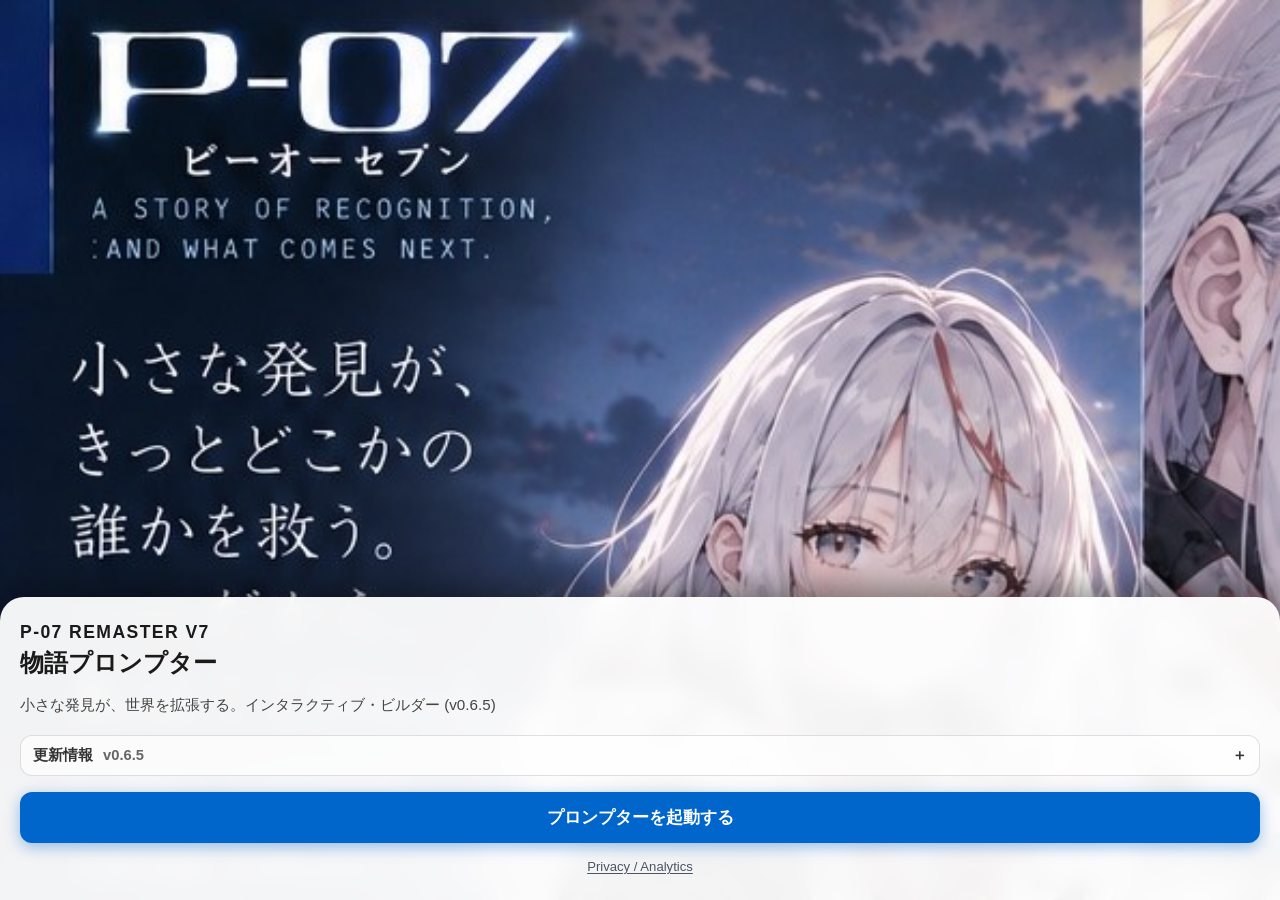
==== index.html @ 45cc238b "Route mobile portal to Prompter v1.0.0 Update Prompter launch URL and migration notice for p07-promp" ====
<!DOCTYPE html>
<html lang="ja">
<head>
    <meta charset="UTF-8">
    <meta name="viewport" content="width=device-width, initial-scale=1.0">
    <title>P-07 Mobile - Emma -</title>
    <link rel="stylesheet" href="style.css?v=4">
    <script src="ga-init.js" defer></script>
</head>
<body>

    <div class="mobile-container">
        <div class="card-content">
            <span class="portal-badge">P-07 REMASTER V7</span>
            <h2>物語プロンプター</h2>
            <p>小さな発見が、世界を拡張する。インタラクティブ・ビルダー (v0.6.5)</p>

            <details class="update-panel">
                <summary>更新情報 <span class="update-version" data-update-version>v0.6.5</span></summary>
                <div class="update-body">
                    <div class="update-meta"><span data-update-date>2026-09-17</span> · <strong data-update-title>重要：Prompter v1.0.0 公開URL変更のお知らせ</strong></div>
                    <p data-update-summary>Prompterは v1.0.0 として https://p07-prompter.pages.dev/ へ移行しました。旧PWA（p07-mobile-prompt-builder-preview.r-n-share01.workers.dev）をご利用中の方は、新しい「プロンプターを起動する」から開き、ホーム画面へ再追加してください。旧URLは移行確認期間中のみ保持します。Prompt内容・Guard・Master境界に変更はありません。</p>
                </div>
            </details>

            <a href="https://p07-prompter.pages.dev/" class="btn-launch" target="_blank" rel="noopener">プロンプターを起動する</a>
            <div class="info-links"><a class="privacy-link" href="./privacy-analytics.html">Privacy / Analytics</a></div>
        </div>
    </div>
    <script src="portal-news.js" defer></script>
</body>
</html>
---- style.css ----
body {
    background-image: url('emma.jpg'); background-size: cover; background-position: center top; background-repeat: no-repeat;
    font-family: "Helvetica Neue", Arial, "Hiragino Kaku Gothic ProN", "Hiragino Sans", Meiryo, sans-serif;
    color:#333; margin:0; height:100vh; height:100dvh; position:relative; box-sizing:border-box; overflow-y:auto;
}
.mobile-container { position:absolute; bottom:0; left:0; width:100%; max-width:100%; background-color:rgba(255,255,255,.95); backdrop-filter:blur(10px); -webkit-backdrop-filter:blur(10px); border-radius:24px 24px 0 0; padding:25px 20px calc(25px + env(safe-area-inset-bottom)) 20px; box-shadow:0 -10px 30px rgba(0,0,0,.4); box-sizing:border-box; }
.portal-badge { display:block; font-size:1.1rem; font-weight:bold; letter-spacing:.08em; color:#1a1a1a; margin-bottom:4px; }
.mobile-container h2 { margin-top:0; font-size:1.5rem; color:#1a1a1a; margin-bottom:10px; }
.mobile-container p { font-size:.95rem; color:#444; line-height:1.4; margin-bottom:20px; }
.update-panel { margin:0 0 16px; border:1px solid rgba(0,0,0,.12); border-radius:12px; background:rgba(255,255,255,.68); overflow:hidden; }
.update-panel summary { cursor:pointer; padding:10px 12px; font-weight:700; font-size:.92rem; list-style:none; }
.update-panel summary::-webkit-details-marker { display:none; }
.update-panel summary::after { content:'＋'; float:right; }
.update-panel[open] summary::after { content:'−'; }
.update-version { margin-left:6px; font-weight:600; color:#666; }
.update-body { padding:0 12px 10px; border-top:1px solid rgba(0,0,0,.08); }
.update-body p { margin:6px 0 0; font-size:.88rem; }
.update-meta { padding-top:8px; font-size:.78rem; color:#666; }
.btn-launch { display:block; text-align:center; padding:14px 20px; background-color:#0066cc; color:#fff; text-decoration:none; border-radius:12px; font-weight:bold; font-size:1.05rem; box-shadow:0 4px 15px rgba(0,102,204,.4); }
.btn-launch:active { background-color:#004d99; }
.info-links { margin-top:14px; text-align:center; }
.privacy-link { color:#4b5563; font-size:.82rem; text-decoration:underline; text-underline-offset:2px; }
.privacy-link:hover, .privacy-link:focus { color:#0066cc; }
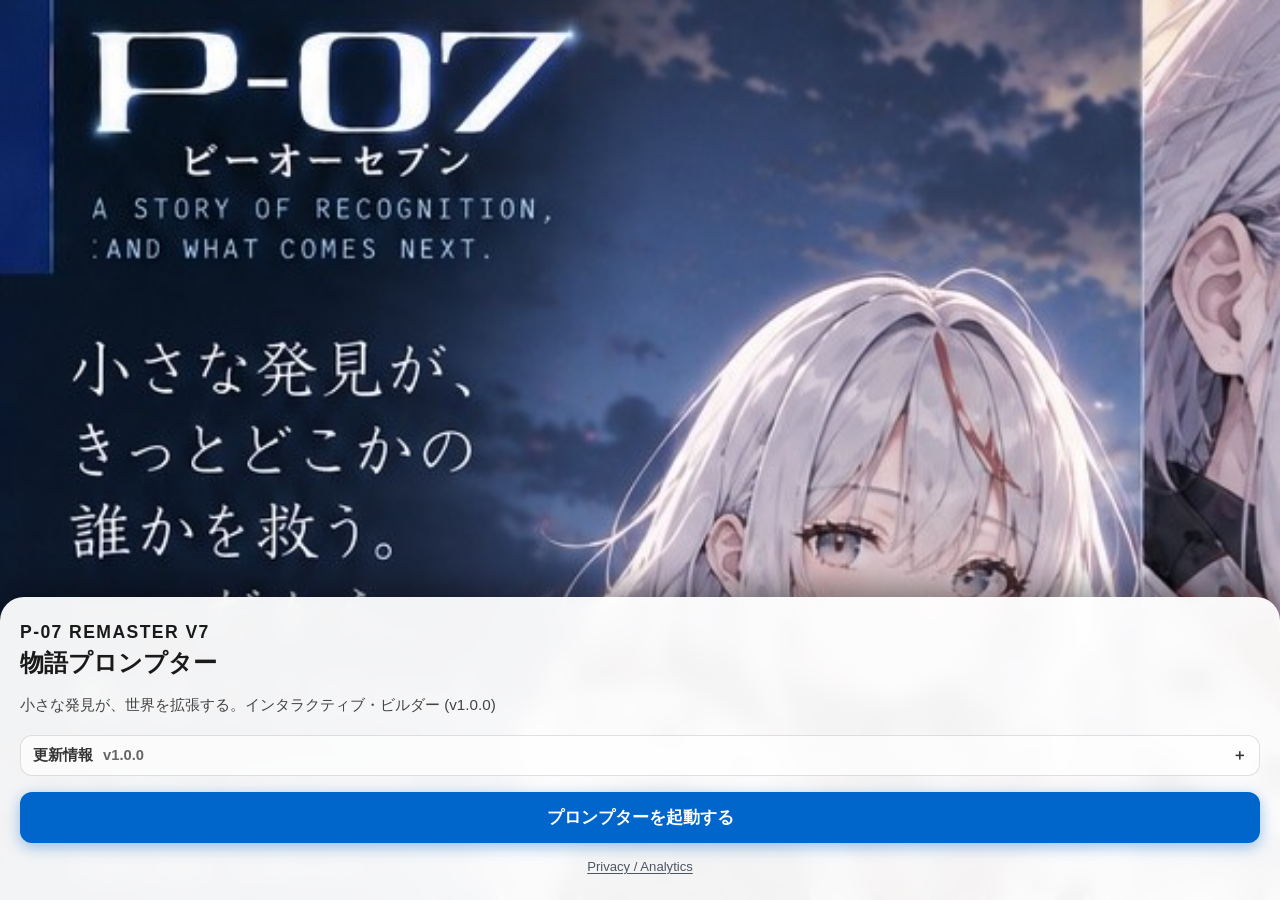
==== commit 013e9f8c: "Normalize Mobile Portal version to v1.0.0" ====
--- a/index.html
+++ b/index.html
@@ -13,13 +13,13 @@
         <div class="card-content">
             <span class="portal-badge">P-07 REMASTER V7</span>
             <h2>物語プロンプター</h2>
-            <p>小さな発見が、世界を拡張する。インタラクティブ・ビルダー (v0.6.5)</p>
+            <p>小さな発見が、世界を拡張する。インタラクティブ・ビルダー (v1.0.0)</p>
 
             <details class="update-panel">
-                <summary>更新情報 <span class="update-version" data-update-version>v0.6.5</span></summary>
+                <summary>更新情報 <span class="update-version" data-update-version>v1.0.0</span></summary>
                 <div class="update-body">
-                    <div class="update-meta"><span data-update-date>2026-09-17</span> · <strong data-update-title>重要：Prompter v1.0.0 公開URL変更のお知らせ</strong></div>
-                    <p data-update-summary>Prompterは v1.0.0 として https://p07-prompter.pages.dev/ へ移行しました。旧PWA（p07-mobile-prompt-builder-preview.r-n-share01.workers.dev）をご利用中の方は、新しい「プロンプターを起動する」から開き、ホーム画面へ再追加してください。旧URLは移行確認期間中のみ保持します。Prompt内容・Guard・Master境界に変更はありません。</p>
+                    <div class="update-meta"><span data-update-date>2026-09-18</span> · <strong data-update-title>P-07 Portal v1.0.0 — Version体系を正式統一</strong></div>
+                    <p data-update-summary>PC / Mobile Portalの製品Versionを P-07 Portal v1.0.0 へ統一しました。公開URL、Prompter導線、GA4、Privacy / Analytics、Canon、Master、Guard、Prompt仕様、公開章境界は変更していません。</p>
                 </div>
             </details>
 
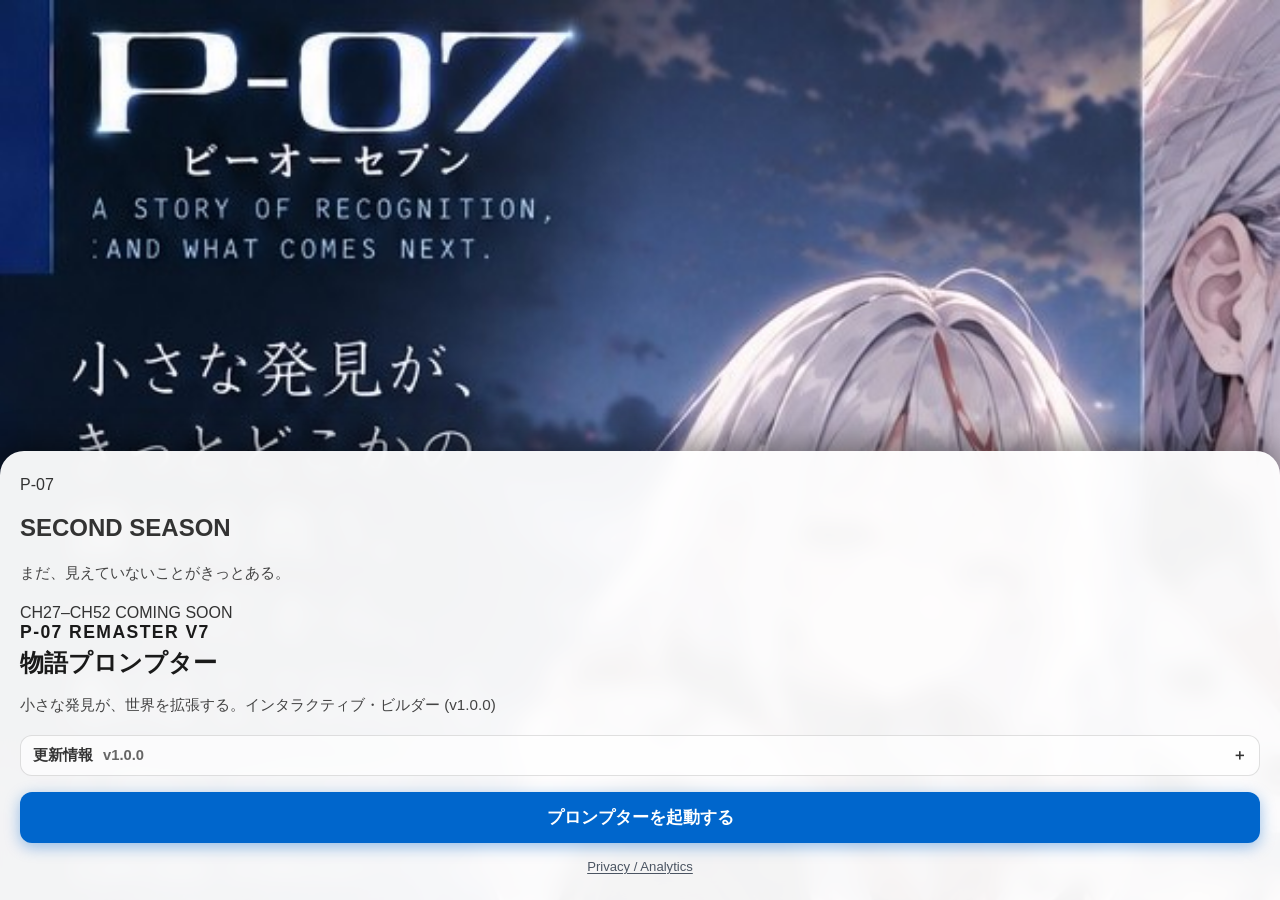
==== commit 1b10a642: "Add SECOND SEASON coming-soon hero" ====
--- a/index.html
+++ b/index.html
@@ -10,6 +10,16 @@
 <body>
 
     <div class="mobile-container">
+    <section class="second-season-hero" aria-labelledby="second-season-title">
+        <div class="second-season-kicker">P-07</div>
+        <h1 id="second-season-title">SECOND SEASON</h1>
+        <p class="second-season-copy">まだ、見えていないことがきっとある。</p>
+        <div class="second-season-meta" aria-label="SECOND SEASON chapter range and release status">
+            <span>CH27–CH52</span>
+            <span class="second-season-status">COMING SOON</span>
+        </div>
+    </section>
+
         <div class="card-content">
             <span class="portal-badge">P-07 REMASTER V7</span>
             <h2>物語プロンプター</h2>
@@ -18,8 +28,10 @@
             <details class="update-panel">
                 <summary>更新情報 <span class="update-version" data-update-version>v1.0.0</span></summary>
                 <div class="update-body">
-                    <div class="update-meta"><span data-update-date>2026-09-18</span> · <strong data-update-title>P-07 Portal v1.0.0 — Version体系を正式統一</strong></div>
-                    <p data-update-summary>PC / Mobile Portalの製品Versionを P-07 Portal v1.0.0 へ統一しました。公開URL、Prompter導線、GA4、Privacy / Analytics、Canon、Master、Guard、Prompt仕様、公開章境界は変更していません。</p>
+                    <div class="update-meta"><span data-update-date>2026-09-21</span> · <strong data-update-title>P-07 Prompter — CH20まで公開</strong></div>
+                    <p data-update-summary>物語プロンプターの公開生成範囲をCH01–CH20へ拡張しました。CH13–CH20のプロンプト生成に対応し、CH21以降は未公開のままLOCKされています。既存CH01–CH12の生成仕様・Guard・Canon境界は変更していません。</p>
+                    <div class="update-meta" style="margin-top:10px;padding-top:10px;border-top:1px solid rgba(0,0,0,.08)">2026-09-18 · <strong>P-07 Portal v1.0.0 — Version体系を正式統一</strong></div>
+                    <p>PC / Mobile Portalの製品Versionを P-07 Portal v1.0.0 へ統一しました。公開URL、Prompter導線、GA4、Privacy / Analytics、Canon、Master、Guard、Prompt仕様、公開章境界は変更していません。</p>
                 </div>
             </details>
 
@@ -28,5 +40,6 @@
         </div>
     </div>
     <script src="portal-news.js" defer></script>
+    <script src="viewport-diagnostics.js" defer></script>
 </body>
 </html>
--- a/style.css
+++ b/style.css
@@ -21,3 +21,52 @@
 .info-links { margin-top:14px; text-align:center; }
 .privacy-link { color:#4b5563; font-size:.82rem; text-decoration:underline; text-underline-offset:2px; }
 .privacy-link:hover, .privacy-link:focus { color:#0066cc; }
+
+/*
+ * CASE-B compact candidate.
+ * Breakpoint is based on measured CSS viewport width, not physical screen size.
+ */
+@media (max-width: 360px) {
+    .mobile-container {
+        padding:12px 14px calc(12px + env(safe-area-inset-bottom)) 14px;
+    }
+
+    .portal-badge {
+        margin-bottom:1px;
+    }
+
+    .mobile-container h2 {
+        margin-bottom:6px;
+    }
+
+    .card-content > p {
+        margin-top:0;
+        margin-bottom:8px;
+    }
+
+    .update-panel {
+        margin-bottom:9px;
+    }
+
+    .update-panel summary {
+        padding:7px 10px;
+    }
+
+    .btn-launch {
+        padding:11px 16px;
+    }
+
+    .info-links {
+        margin-top:7px;
+    }
+}
+
+
+/* CH20 notice: keep the update history inside a compact scroll area. */
+.update-body {
+    max-height: 220px;
+    overflow-y: auto;
+    overscroll-behavior: contain;
+    -webkit-overflow-scrolling: touch;
+    padding-right: 6px;
+}
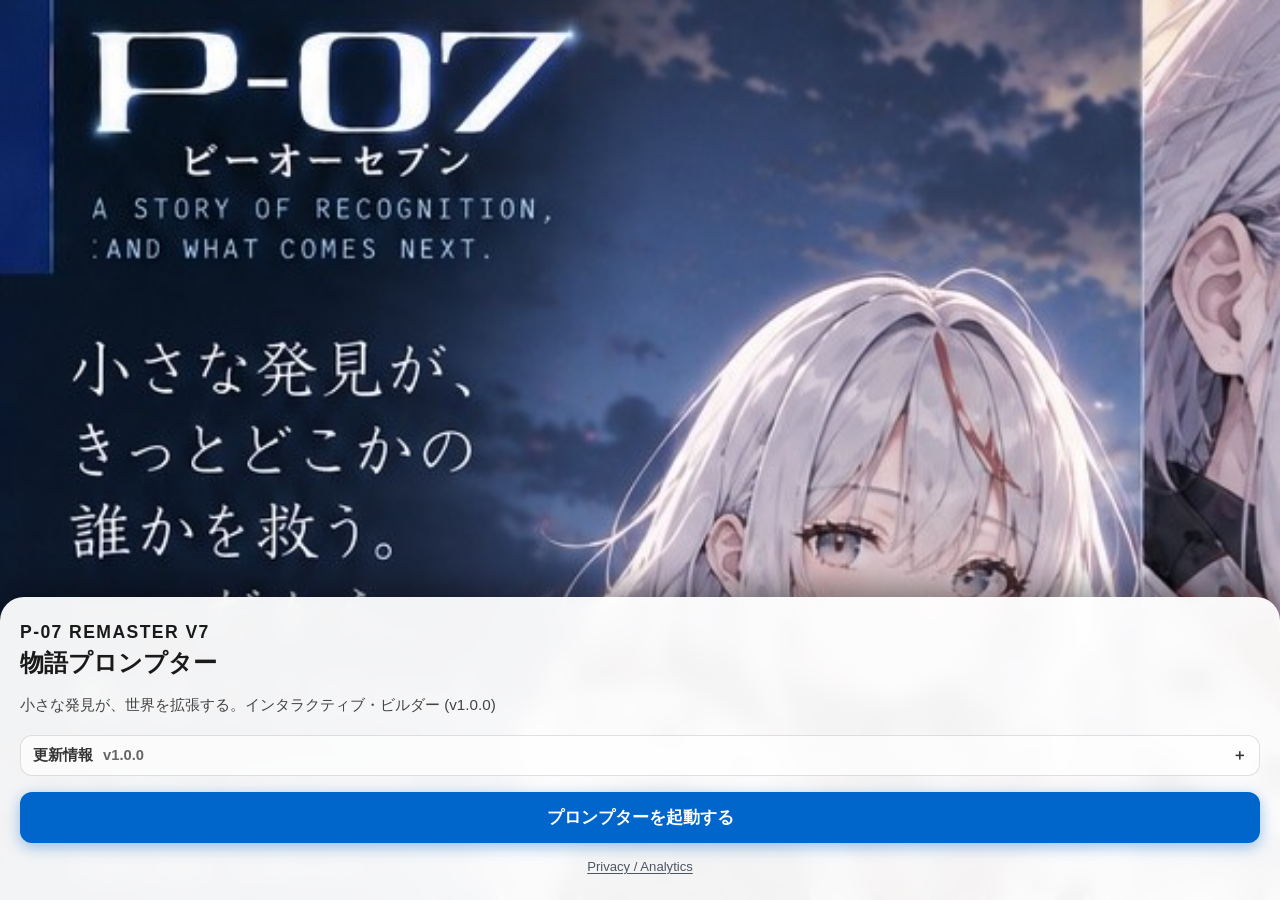
==== commit 8a819d45: "chore: sync index.html with CH26 current baseline" ====
--- a/index.html
+++ b/index.html
@@ -10,16 +10,6 @@
 <body>
 
     <div class="mobile-container">
-    <section class="second-season-hero" aria-labelledby="second-season-title">
-        <div class="second-season-kicker">P-07</div>
-        <h1 id="second-season-title">SECOND SEASON</h1>
-        <p class="second-season-copy">まだ、見えていないことがきっとある。</p>
-        <div class="second-season-meta" aria-label="SECOND SEASON chapter range and release status">
-            <span>CH27–CH52</span>
-            <span class="second-season-status">COMING SOON</span>
-        </div>
-    </section>
-
         <div class="card-content">
             <span class="portal-badge">P-07 REMASTER V7</span>
             <h2>物語プロンプター</h2>
@@ -28,8 +18,8 @@
             <details class="update-panel">
                 <summary>更新情報 <span class="update-version" data-update-version>v1.0.0</span></summary>
                 <div class="update-body">
-                    <div class="update-meta"><span data-update-date>2026-09-21</span> · <strong data-update-title>P-07 Prompter — CH20まで公開</strong></div>
-                    <p data-update-summary>物語プロンプターの公開生成範囲をCH01–CH20へ拡張しました。CH13–CH20のプロンプト生成に対応し、CH21以降は未公開のままLOCKされています。既存CH01–CH12の生成仕様・Guard・Canon境界は変更していません。</p>
+                    <div class="update-meta"><span data-update-date>2026-09-26</span> · <strong data-update-title>P-07 Prompter — FIRST SEASON CH01–CH26 全章公開</strong></div>
+                    <p data-update-summary>P-07 PrompterのFIRST SEASON公開生成範囲はCH01–CH26です。CH26はFIRST SEASON最終章です。既存の生成仕様・Guard・Canon境界を維持したまま、FIRST SEASON全章を公開しています。</p>
                     <div class="update-meta" style="margin-top:10px;padding-top:10px;border-top:1px solid rgba(0,0,0,.08)">2026-09-18 · <strong>P-07 Portal v1.0.0 — Version体系を正式統一</strong></div>
                     <p>PC / Mobile Portalの製品Versionを P-07 Portal v1.0.0 へ統一しました。公開URL、Prompter導線、GA4、Privacy / Analytics、Canon、Master、Guard、Prompt仕様、公開章境界は変更していません。</p>
                 </div>
--- a/style.css
+++ b/style.css
@@ -70,3 +70,61 @@
     -webkit-overflow-scrolling: touch;
     padding-right: 6px;
 }
+
+/* SECOND SEASON promotion hero / 2026-09-26 */
+.second-season-hero {
+    margin: 0 0 14px;
+    padding: 14px 16px 13px;
+    border: 1px solid rgba(112, 171, 255, .42);
+    border-radius: 16px;
+    background: linear-gradient(135deg, rgba(7, 19, 41, .96), rgba(23, 55, 94, .94));
+    box-shadow: 0 8px 24px rgba(0, 24, 60, .28);
+    color: #f4f8ff;
+    text-align: left;
+}
+.second-season-kicker {
+    font-size: .78rem;
+    font-weight: 800;
+    letter-spacing: .22em;
+    color: #b8d6ff;
+}
+.second-season-hero h1 {
+    margin: 2px 0 4px;
+    font-size: 1.65rem;
+    line-height: 1.05;
+    letter-spacing: .06em;
+    color: #fff;
+}
+.second-season-copy {
+    margin: 0 0 9px !important;
+    color: #e7f0ff !important;
+    font-size: .9rem !important;
+    line-height: 1.45 !important;
+}
+.second-season-meta {
+    display: flex;
+    align-items: center;
+    justify-content: space-between;
+    gap: 10px;
+    font-size: .82rem;
+    font-weight: 800;
+    letter-spacing: .08em;
+}
+.second-season-status {
+    display: inline-block;
+    padding: 4px 8px;
+    border: 1px solid rgba(255,255,255,.38);
+    border-radius: 999px;
+    white-space: nowrap;
+}
+@media (max-width: 360px) {
+    .second-season-hero {
+        margin-bottom: 9px;
+        padding: 10px 12px 9px;
+        border-radius: 12px;
+    }
+    .second-season-hero h1 { font-size: 1.35rem; }
+    .second-season-copy { margin-bottom: 6px !important; font-size: .82rem !important; }
+    .second-season-meta { font-size: .72rem; gap: 6px; }
+    .second-season-status { padding: 3px 6px; }
+}
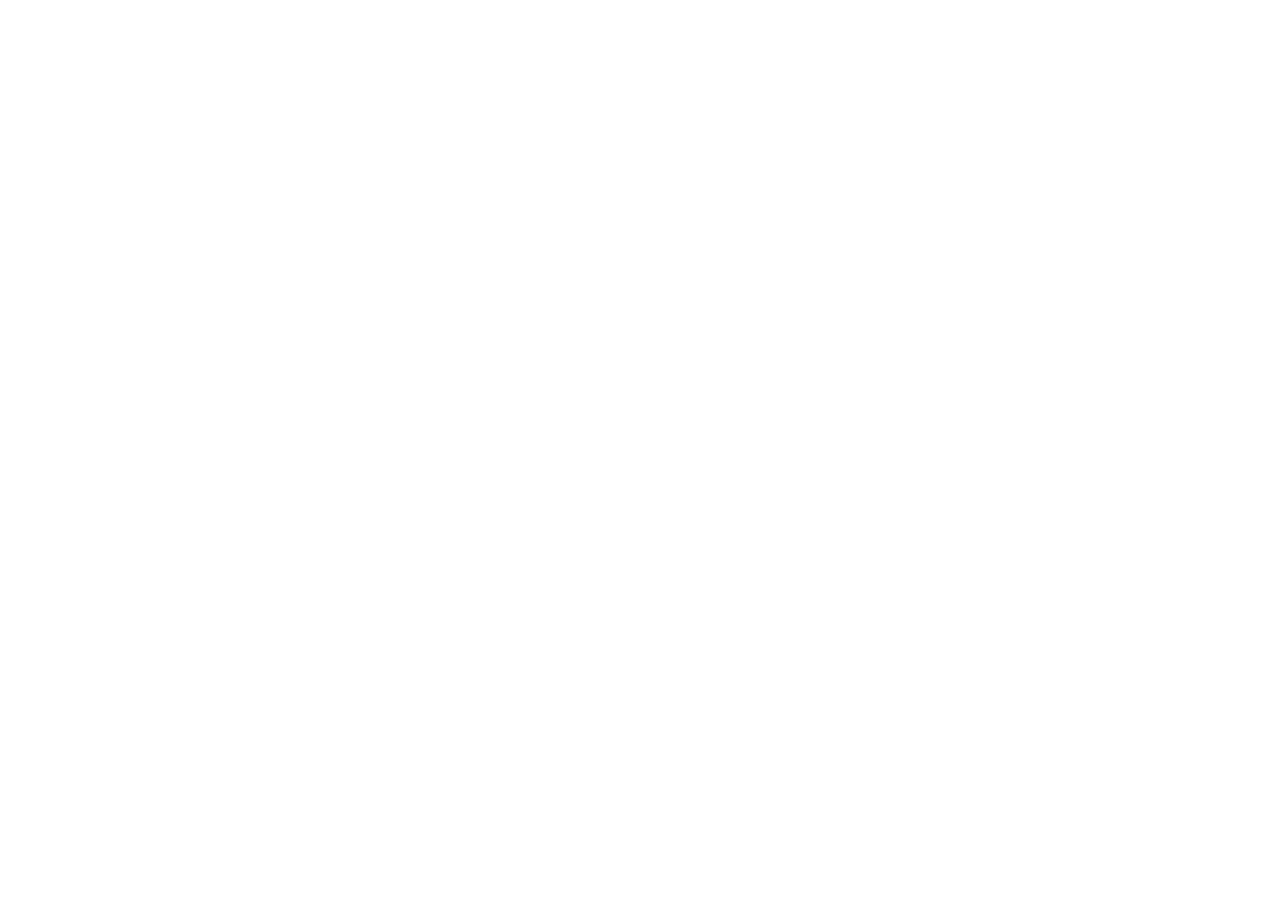
==== commit 6aaa9475: "Suspend Mobile Portal and redirect to official website" ====
--- a/index.html
+++ b/index.html
@@ -1,35 +1,19 @@
 <!DOCTYPE html>
 <html lang="ja">
 <head>
-    <meta charset="UTF-8">
-    <meta name="viewport" content="width=device-width, initial-scale=1.0">
-    <title>P-07 Mobile - Emma -</title>
-    <link rel="stylesheet" href="style.css?v=4">
-    <script src="ga-init.js" defer></script>
+  <meta charset="UTF-8">
+  <meta name="viewport" content="width=device-width, initial-scale=1.0">
+  <meta http-equiv="refresh" content="0;url=https://p07officiall.web.fc2.com/">
+  <title>P-07 Mobile Portal — Dormant</title>
+  <script>
+    window.location.replace("https://p07officiall.web.fc2.com/");
+  </script>
 </head>
 <body>
-
-    <div class="mobile-container">
-        <div class="card-content">
-            <span class="portal-badge">P-07 REMASTER V7</span>
-            <h2>物語プロンプター</h2>
-            <p>小さな発見が、世界を拡張する。インタラクティブ・ビルダー (v1.0.0)</p>
-
-            <details class="update-panel">
-                <summary>更新情報 <span class="update-version" data-update-version>v1.0.0</span></summary>
-                <div class="update-body">
-                    <div class="update-meta"><span data-update-date>2026-09-26</span> · <strong data-update-title>P-07 Prompter — FIRST SEASON CH01–CH26 全章公開</strong></div>
-                    <p data-update-summary>P-07 PrompterのFIRST SEASON公開生成範囲はCH01–CH26です。CH26はFIRST SEASON最終章です。既存の生成仕様・Guard・Canon境界を維持したまま、FIRST SEASON全章を公開しています。</p>
-                    <div class="update-meta" style="margin-top:10px;padding-top:10px;border-top:1px solid rgba(0,0,0,.08)">2026-09-18 · <strong>P-07 Portal v1.0.0 — Version体系を正式統一</strong></div>
-                    <p>PC / Mobile Portalの製品Versionを P-07 Portal v1.0.0 へ統一しました。公開URL、Prompter導線、GA4、Privacy / Analytics、Canon、Master、Guard、Prompt仕様、公開章境界は変更していません。</p>
-                </div>
-            </details>
-
-            <a href="https://p07-prompter.pages.dev/" class="btn-launch" target="_blank" rel="noopener">プロンプターを起動する</a>
-            <div class="info-links"><a class="privacy-link" href="./privacy-analytics.html">Privacy / Analytics</a></div>
-        </div>
-    </div>
-    <script src="portal-news.js" defer></script>
-    <script src="viewport-diagnostics.js" defer></script>
+  <main>
+    <h1>P-07 Mobile Portal は休止中です</h1>
+    <p>現在の入口は P-07 Official Website に統合されています。</p>
+    <p><a href="https://p07officiall.web.fc2.com/">P-07 Official Website へ移動</a></p>
+  </main>
 </body>
 </html>
